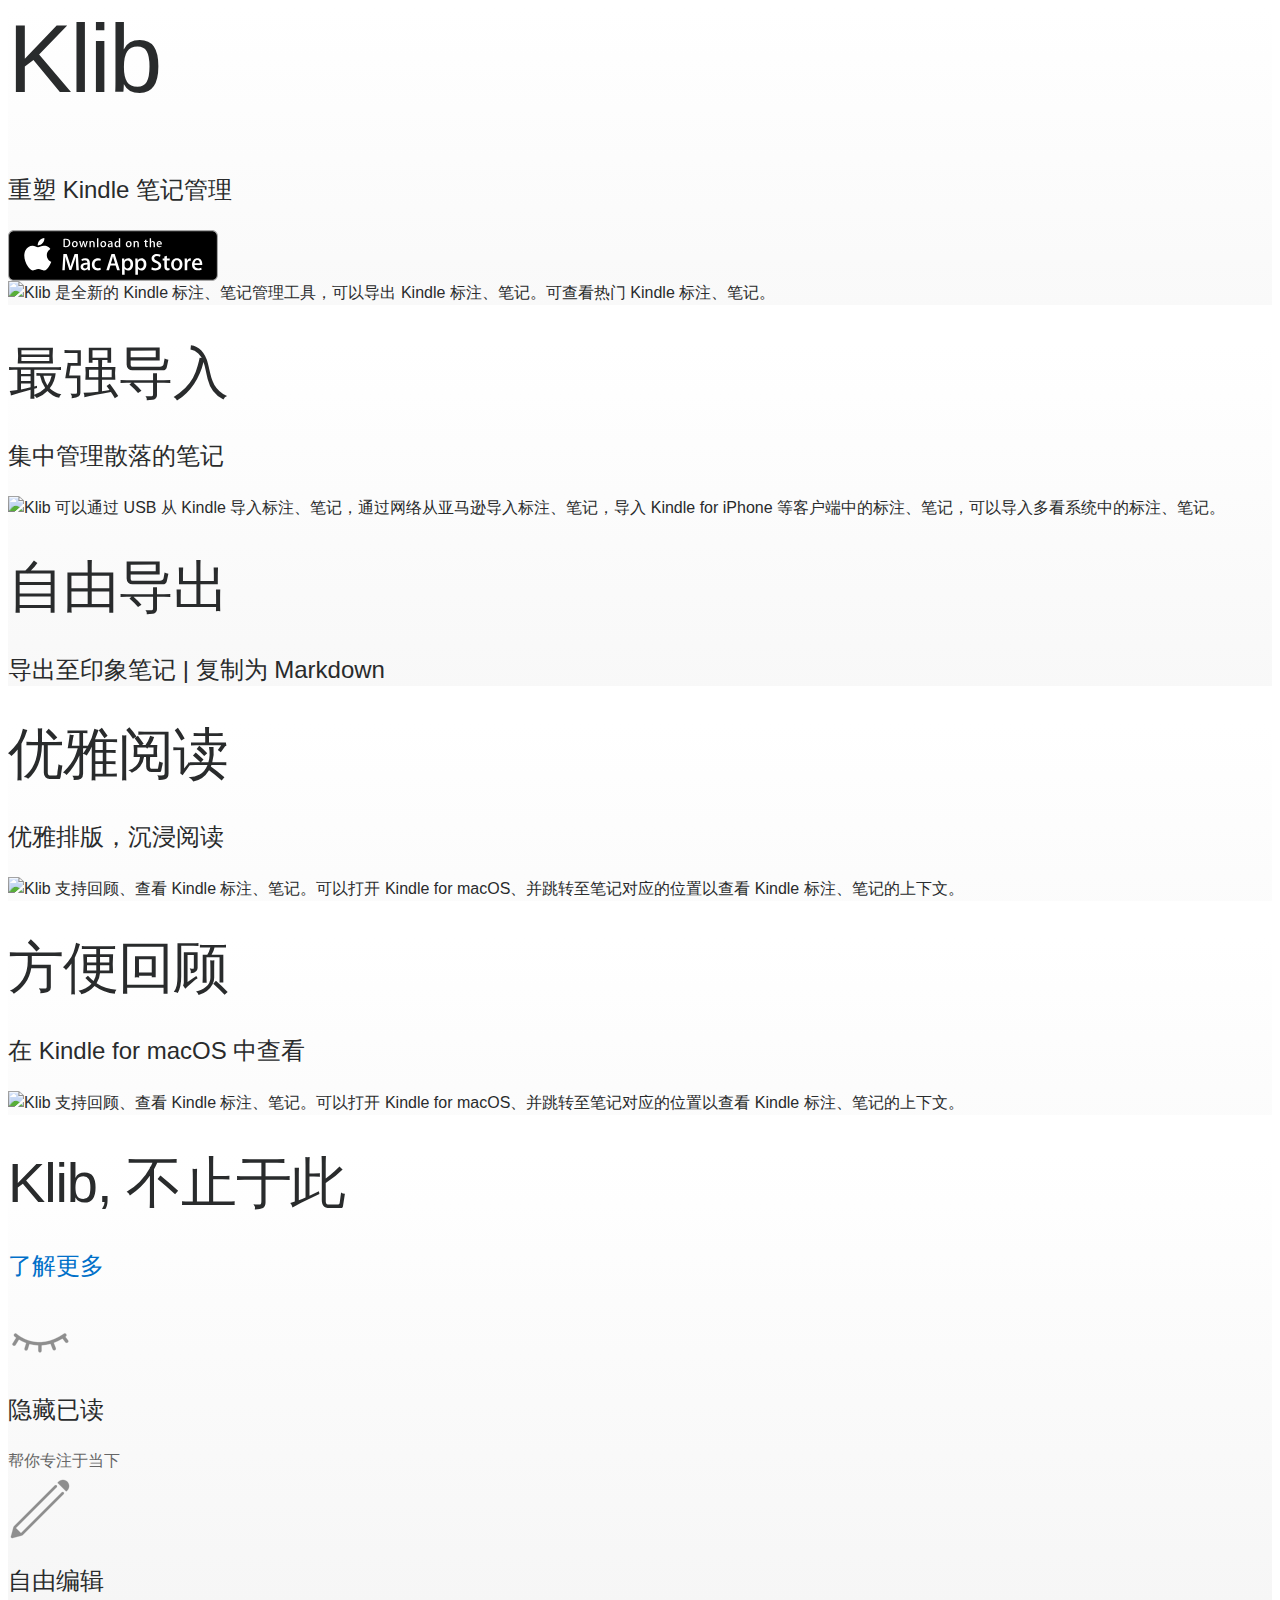
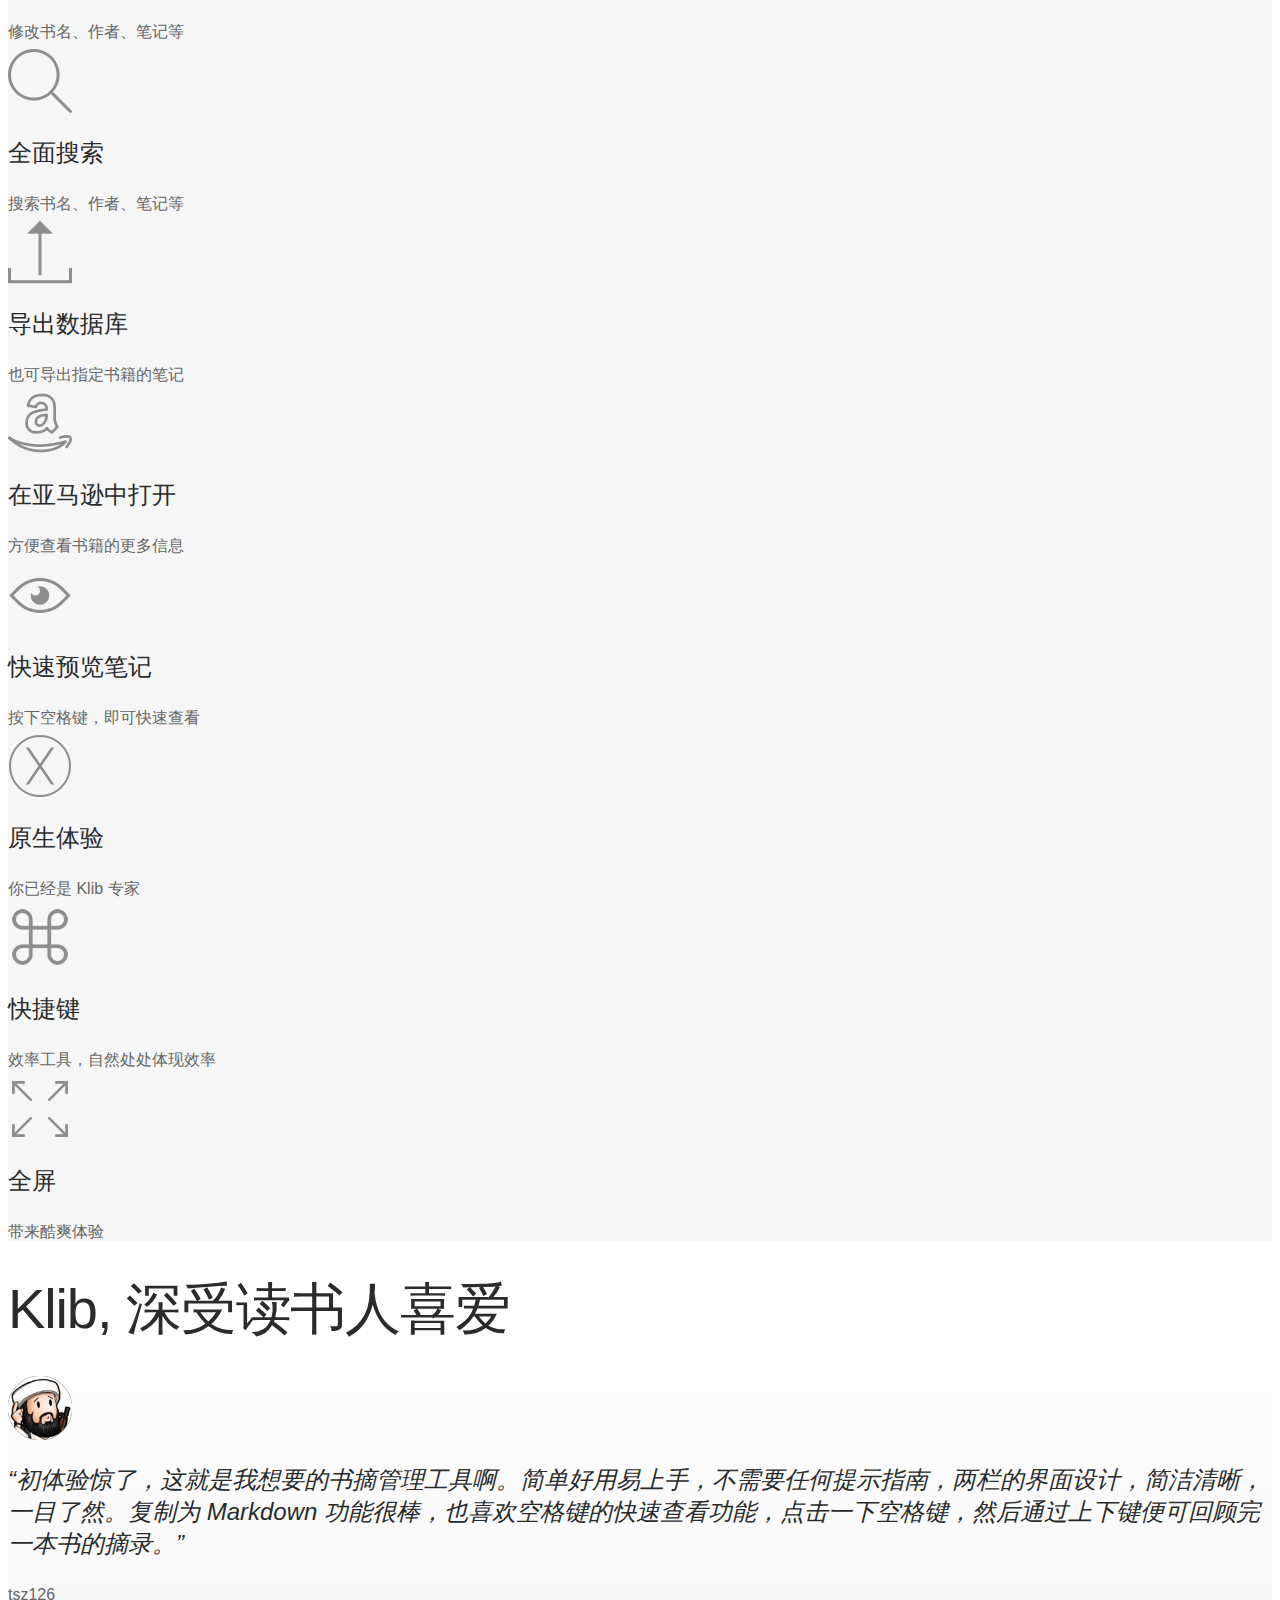
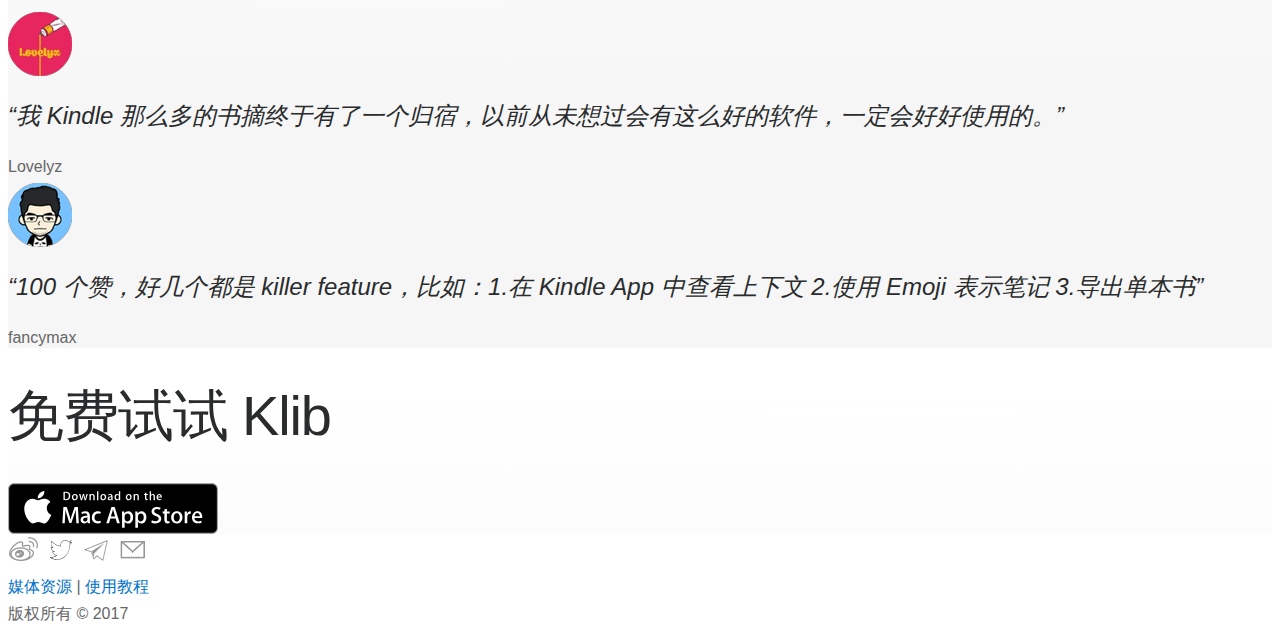
==== cn/index.html @ 88de1b6b "Add Reader, update images for cn/index.html" ====
<html>

<head>
  <meta charset="utf-8">
  <title>Klib | Kindle 标注笔记管理</title>
  <meta name="keywords" content="ikindle, kindle, highlight, note, bookmark, 标注, 笔记, 书签, 管理, 生词, 书摘, clippings.io, knotes, kindle mate, mobi, epub">
  <meta name="description" content="Klib 是管理 Kindle 标注、笔记的工具，可从亚马逊导出 Kindle 标注、Kindle 笔记，可以导入多看系统中的笔记，以 Markdown 格式复制、导出至 Evernote、印象笔记，支持 macOS，管理 Kindle Clippings">
  <meta name="viewport" content="width=device-width, initial-scale=1">
  <meta name="msvalidate.01" content="0AE8D8AF78D416EE85D8164126ED687F">
  <link rel="stylesheet" href="http://cdn.bootcss.com/bootstrap/4.0.0-alpha.6/css/bootstrap.min.css" integrity="sha384-rwoIResjU2yc3z8GV/NPeZWAv56rSmLldC3R/AZzGRnGxQQKnKkoFVhFQhNUwEyJ" crossorigin="anonymous">
  <link rel="alternate" hreflang="en" href="http://klib.me/">
  <link rel="alternate" hreflang="zh-Hans" href="http://klib.me/cn/">
  <style type="text/css">
    html,
    body {
      font-family: "Myriad Set Pro", "Helvetica Neue", Helvetica, Arial, sans-serif;
    }

    body {
      font-size: 1rem;
      font-weight: normal;
      line-height: 1.5;
      color: #292b2c;
      background-color: #fff;
    }

    a {
      color: #0070c9;
      text-decoration: none;
    }

    a:focus,
    a:hover {
      color: #0070c9;
      text-decoration: underline;
    }

    .section-background {
      background-image: linear-gradient(rgb(255, 255, 255) 0px, rgb(246, 246, 246) 450px) !important;
    }

    .text-head,
    .text-title {
      font-size: 64px;
      line-height: 1.0625;
      font-weight: 200;
      letter-spacing: -.02em;
    }

    .text-head {
      font-size: 96px;
    }

    .text-title {
      font-size: 56px;
    }

    .text-content,
    .text-quote {
      font-size: 24px;
      line-height: 1.33349;
      font-weight: 300;
      letter-spacing: 0em;
    }

    .text-quote {
      font-style: italic;
    }

    .text-description {
      font-size: 16px;
      line-height: 1.33343;
      font-weight: 300;
      letter-spacing: 0em;
      margin-top: 0.2em;
      margin-bottom: .375em;
      color: #666;
    }

    .mac-app-store {
      width: auto;
      height: 51;
    }

    @media (max-width: 767px) {
      .hidden-xs {
        display: none !important;
      }
    }

    @media (min-width: 768px) {
      .hidden-not-xs {
        display: none !important;
      }
    }
  </style>
</head>

<body>
  <div class="text-center d-flex h-100 align-items-center section-background hidden-not-xs">
    <div class="container">
      <div class="row">
        <div class="col-md-12">
          <div class="row">
            <div class="col-md-6">
              <img class="center-block img-fluid d-block my-3" src="http://p.toolinbox.net/m354k.png" alt="Klib 是全新的 Kindle 标注、笔记管理工具，可以导出 Kindle 标注、笔记。"> </div>
            <div class="col-md-6">
              <h1 class="text-head text-center">Klib</h1>
              <p class="text-content text-center">重塑 Kindle 标注管理</p>
              <a href="https://itunes.apple.com/cn/app/id1196268448?mt=12&amp;at=1000lv4R&amp;ct=klibme" target="_blank">
                <img class="center-block img-fluid d-block my-4 mac-app-store mx-auto" src="../images/mac-app-store.svg" alt="从 Mac App Store 下载 Klib"> </a>
            </div>
          </div>
        </div>
      </div>
    </div>
  </div>
  <div class="hidden-xs my-5"> </div>
  <div class="text-center d-flex h-100 align-items-center section-background hidden-xs">
    <div class="container">
      <div class="row">
        <div class="col-md-12">
          <div class="row">
            <div class="col-md-5 py-5 my-5">
              <h1 class="text-head text-left">Klib</h1>
              <p class="text-content text-left">重塑 Kindle 笔记管理</p>
              <a href="https://itunes.apple.com/cn/app/id1196268448?mt=12&amp;at=1000lv4R&amp;ct=klibme" target="_blank">
                <img class="center-block img-fluid d-block float-left my-5 mac-app-store" src="../images/mac-app-store.svg" alt="从 Mac App Store 下载 Klib"> </a>
            </div>
            <div class="col-md-7 py-2 my-5">
              <img class="center-block img-fluid d-block" src="http://p.toolinbox.net/m354k.png" alt="Klib 是全新的 Kindle 标注、笔记管理工具，可以导出 Kindle 标注、笔记。可查看热门 Kindle 标注、笔记。"> </div>
          </div>
        </div>
      </div>
    </div>
  </div>
  <div class="section text-center section-background">
    <div class="container">
      <div class="row">
        <div class="col-md-12 py-5">
          <h1 class="text-title my-3">最强导入</h1>
          <p class="text-content m-0">集中管理散落的笔记</p>
        </div>
      </div>
      <div class="row">
        <div class="col-md-10 mx-auto">
          <img class="center-block img-fluid d-block mx-auto" src="http://p.toolinbox.net/wml1k.png" alt="Klib 可以通过 USB 从 Kindle 导入标注、笔记，通过网络从亚马逊导入标注、笔记，导入 Kindle for iPhone 等客户端中的标注、笔记，可以导入多看系统中的标注、笔记。"> </div>
      </div>
      <div class="row">
        <div class="col-md-12 py-5">
          <h1 class="text-title my-3">自由导出</h1>
          <p class="text-content hidden-not-xs">印象笔记 | Markdown</p>
          <p class="text-content hidden-xs">导出至印象笔记 | 复制为 Markdown</p>
        </div>
      </div>
    </div>
  </div>
  <div class="py-5 section text-center section-background">
    <div class="container">
      <div class="row">
        <div class="col-md-12 py-5">
          <h1 class="text-title my-3">优雅阅读</h1>
          <p class="text-content">优雅排版，沉浸阅读</p>
        </div>
      </div>
      <div class="row">
        <div class="col-md-12 hidden-not-xs">
          <img class="center-block img-fluid d-block" src="http://p.toolinbox.net/w8t02.png" alt="Klib 支持回顾、查看 Kindle 标注、笔记。可以打开 Kindle for macOS、并跳转至笔记对应的位置以查看 Kindle 标注、笔记的上下文。"> </div>
        <div class="col-md-10 hidden-xs mx-auto">
          <img class="center-block img-fluid d-block" src="http://p.toolinbox.net/g9hk1.png" alt="Klib 支持回顾、查看 Kindle 标注、笔记。可以打开 Kindle for macOS、并跳转至笔记对应的位置以查看 Kindle 标注、笔记的上下文。"> </div>
      </div>
    </div>
  </div>
  <div class="py-5 section text-center section-background">
    <div class="container">
      <div class="row">
        <div class="col-md-12 py-5">
          <h1 class="text-title my-3">方便回顾</h1>
          <p class="text-content">在 Kindle for macOS 中查看</p>
        </div>
      </div>
      <div class="row">
        <div class="col-md-12 hidden-not-xs">
          <img class="center-block img-fluid d-block" src="http://p.toolinbox.net/jtzhg.png" alt="Klib 支持回顾、查看 Kindle 标注、笔记。可以打开 Kindle for macOS、并跳转至笔记对应的位置以查看 Kindle 标注、笔记的上下文。"> </div>
        <div class="col-md-12 hidden-xs">
          <img class="center-block img-fluid d-block" src="http://p.toolinbox.net/gm0wl.png" alt="Klib 支持回顾、查看 Kindle 标注、笔记。可以打开 Kindle for macOS、并跳转至笔记对应的位置以查看 Kindle 标注、笔记的上下文。"> </div>
      </div>
    </div>
  </div>
  <div class="py-5 section text-center section-background">
    <div class="container">
      <div class="row">
        <div class="col-md-12 py-5">
          <h1 class="text-title my-3">Klib, 不止于此</h1>
          <p class="text-content">
            <a href="https://toolinbox.net/Klib/" target="_blank">了解更多</a>
          </p>
        </div>
      </div>
      <div class="row">
        <div class="col-md-12">
          <div class="row">
            <div class="col-md-4">
              <a href="https://en.toolinbox.net/Klib/#Focus-on-Now">
                <img class="center-block my-5 mx-auto" src="../images/feature_icon/hide_read_books.png" alt="Klib 可以隐藏已读书籍，帮你专注于当下阅读。"> </a>
              <p class="text-content">隐藏已读</p>
              <p class="text-description">帮你专注于当下</p>
            </div>
            <div class="col-md-4">
              <a href="https://en.toolinbox.net/Klib/#Free-to-Edit">
                <img class="center-block d-block my-5 mx-auto" src="../images/feature_icon/edit.png" alt="Klib 可以自由编辑书名、作者、笔记、标注等内容。"> </a>
              <p class="text-content">自由编辑</p>
              <p class="text-description">修改书名、作者、笔记等</p>
            </div>
            <div class="col-md-4">
              <a href="https://en.toolinbox.net/Klib/#Search-Anything">
                <img class="center-block d-block my-5 mx-auto" src="../images/feature_icon/search.png" alt="Klib 可以搜索书名、作者、标注、笔记、备注等内容。"> </a>
              <p class="text-content">全面搜索</p>
              <p class="text-description">搜索书名、作者、笔记等</p>
            </div>
          </div>
          <div class="row">
            <div class="col-md-4">
              <a href="https://en.toolinbox.net/Klib/#3-Klib-Free-To-Export">
                <img class="center-block my-5 mx-auto" src="../images/feature_icon/export.png" alt="Klib 可以导出所有标注、笔记，既可以备份，也可以方便在不同设备间同步数据，还可以与朋友分享阅读笔记。"> </a>
              <p class="text-content">导出数据库</p>
              <p class="text-description">也可导出指定书籍的笔记</p>
            </div>
            <div class="col-md-4">
              <a href="https://en.toolinbox.net/Klib/#Open-With-Amazon">
                <img class="center-block d-block my-5 mx-auto" src="../images/feature_icon/amazon.png" alt="Klib 可以在亚马逊中打开书籍，进而查看书籍更多信息，比如作者的其他书籍。"> </a>
              <p class="text-content">在亚马逊中打开</p>
              <p class="text-description">方便查看书籍的更多信息</p>
            </div>
            <div class="col-md-4">
              <a href="https://en.toolinbox.net/Klib/#Review-Notes-in-Kindle-for-macOS">
                <img class="center-block d-block my-5 mx-auto" src="../images/feature_icon/quick_look.png" alt="按下空格键，即可以快速查看当前笔记，是不是觉得很熟悉？"> </a>
              <p class="text-content">快速预览笔记</p>
              <p class="text-description">按下空格键，即可快速查看</p>
            </div>
          </div>
          <div class="row hidden-xs">
            <div class="col-md-4">
              <a href="https://en.toolinbox.net/Klib/#Native-Interaction">
                <img class="center-block my-5 mx-auto" src="../images/feature_icon/macOS.png" alt="Klib 使用 macOS 原生的交互方式，给你最棒的原生体验。"> </a>
              <p class="text-content">原生体验</p>
              <p class="text-description">你已经是 Klib 专家</p>
            </div>
            <div class="col-md-4">
              <a href="https://en.toolinbox.net/Klib/#Efficiency-with-Shortcuts">
                <img class="center-block d-block my-5 mx-auto" src="../images/feature_icon/command.png" alt="Klib 支持各种键盘快捷键，无需鼠标即可完成各种操作。"> </a>
              <p class="text-content">快捷键</p>
              <p class="text-description">效率工具，自然处处体现效率</p>
            </div>
            <div class="col-md-4">
              <a href="https://en.toolinbox.net/Klib/#Fullscreen-is-Cool">
                <img class="center-block d-block my-5 mx-auto" src="../images/feature_icon/full_screen.png" alt="在全屏模式下回顾 Kindle 笔记，将是非常酷爽的体验。"> </a>
              <p class="text-content">全屏</p>
              <p class="text-description">带来酷爽体验</p>
            </div>
          </div>
        </div>
      </div>
    </div>
  </div>
  <div class="py-5 text-center section-background">
    <div class="container">
      <div class="row">
        <div class="col-md-12">
          <h1 class="my-5 text-title">Klib, 深受读书人喜爱</h1>
        </div>
      </div>
      <div class="row">
        <div class="col-md-4">
          <a href="https://sspai.com/post/37581#comment-112282" target="_blank">
            <img src="../images/avatar/avatar4.png" class="center-block rounded-circle img-fluid m-y m-y-1 my-3" alt="Klib 是很棒的 Kindle 标注、笔记管理工具，深受读书人喜欢。"> </a>
          <div class="blockquote">
            <p class="text-quote">“初体验惊了，这就是我想要的书摘管理工具啊。简单好用易上手，不需要任何提示指南，两栏的界面设计，简洁清晰，一目了然。复制为 Markdown 功能很棒，也喜欢空格键的快速查看功能，点击一下空格键，然后通过上下键便可回顾完一本书的摘录。”</p>
            <div class="blockquote-footer text-description">tsz126</div>
          </div>
        </div>
        <div class="col-md-4">
          <a href="https://sspai.com/post/37581#comment-112168" target="_blank">
            <img src="../images/avatar/avatar5.png" class="center-block rounded-circle img-fluid m-y m-y-1 my-3" alt="Klib 是很棒的 Kindle 标注、笔记管理工具，深受读书人喜欢。"> </a>
          <div class="blockquote">
            <p class="text-quote">“我 Kindle 那么多的书摘终于有了一个归宿，以前从未想过会有这么好的软件，一定会好好使用的。”</p>
            <div class="blockquote-footer text-description">Lovelyz</div>
          </div>
        </div>
        <div class="col-md-4">
          <a href="https://www.v2ex.com/t/347233#reply3" target="_blank">
            <img src="../images/avatar/avatar6.png" class="center-block rounded-circle img-fluid my-3" alt="Klib 是很棒的 Kindle 标注、笔记管理工具，深受读书人喜欢。"> </a>
          <div class="blockquote">
            <p class="text-quote">“100 个赞，好几个都是 killer feature，比如：1.在 Kindle App 中查看上下文 2.使用 Emoji 表示笔记 3.导出单本书”</p>
            <div class="blockquote-footer text-description">fancymax</div>
          </div>
        </div>
      </div>
    </div>
  </div>
  <div class="py-5 section text-center section-background">
    <div class="container">
      <div class="row">
        <div class="col-md-12 py-5">
          <h1 class="text-title">免费试试 Klib</h1>
        </div>
      </div>
      <div class="row">
        <div class="col-md-12">
          <a href="https://itunes.apple.com/app/cn/id1196268448?mt=12&amp;at=1000lv4R&amp;ct=klibme" target="_blank">
            <img class="center-block img-fluid d-block mx-auto mac-app-store" src="../images/mac-app-store.svg" alt="从 Mac App Store 下载 Klib"> </a>
        </div>
      </div>
      <div class="row">
        <div class="col-md-12 my-3"></div>
      </div>
    </div>
  </div>
  <div class="section bg-faded">
    <div class="container">
      <div class="row py-4">
        <div class="col-sm-3 text-center my-1">
          <a href="http://weibo.com/atjasonzone" target="_blank">
            <img class="" src="../images/icon/weibo.png" alt="通过微博联系 Klib."> </a>
          <a href="https://twitter.com/hereisjason" target="_blank">
            <img class="" src="../images/icon/twitter.png" alt="通过 Twitter 联系 Klib."> </a>
          <a href="https://t.me/Toolinbox" target="_blank">
            <img class="" src="../images/icon/telegram.png" alt="通过 Telegram 联系 Klib."> </a>
          <a href="mailto:itoolinbox@gmail.com" target="_blank">
            <img class="" src="../images/icon/email.png" alt="通过 Email 联系 Klib."> </a>
        </div>
        <div class="col-sm-6 text-center my-1 text-description">
          <a href="https://s.toolinbox.net/Klib/PressKit_cn.zip" target="_blank">媒体资源</a> |
          <a href="https://toolinbox.net/Klib/" target="_blank">使用教程</a>
        </div>
        <div class="col-sm-3 text-center my-1">
          <p class="text-description">版权所有 © 2017</p>
        </div>
      </div>
    </div>
  </div>
  <script src="http://cdn.bootcss.com/jquery/3.1.1/jquery.slim.min.js" crossorigin="anonymous" integrity="sha384-A7FZj7v+d/sdmMqp/nOQwliLvUsJfDHW+k9Omg/a/EheAdgtzNs3hpfag6Ed950n"></script>
  <script src="http://cdn.bootcss.com/tether/1.4.0/js/tether.min.js" integrity="sha384-DztdAPBWPRXSA/3eYEEUWrWCy7G5KFbe8fFjk5JAIxUYHKkDx6Qin1DkWx51bBrb" crossorigin="anonymous"></script>
  <script src="http://cdn.bootcss.com/bootstrap/4.0.0-alpha.6/js/bootstrap.min.js" integrity="sha384-vBWWzlZJ8ea9aCX4pEW3rVHjgjt7zpkNpZk+02D9phzyeVkE+jo0ieGizqPLForn" crossorigin="anonymous"></script>
  <script>
    (function(i,s,o,g,r,a,m){i['GoogleAnalyticsObject']=r;i[r]=i[r]||function(){
    (i[r].q=i[r].q||[]).push(arguments)},i[r].l=1*new Date();a=s.createElement(o),
    m=s.getElementsByTagName(o)[0];a.async=1;a.src=g;m.parentNode.insertBefore(a,m)
    })(window,document,'script','https://www.google-analytics.com/analytics.js','ga');
    ga('create', 'UA-26569268-14', 'auto');
    ga('send', 'pageview');
  </script>
</body>

</html>
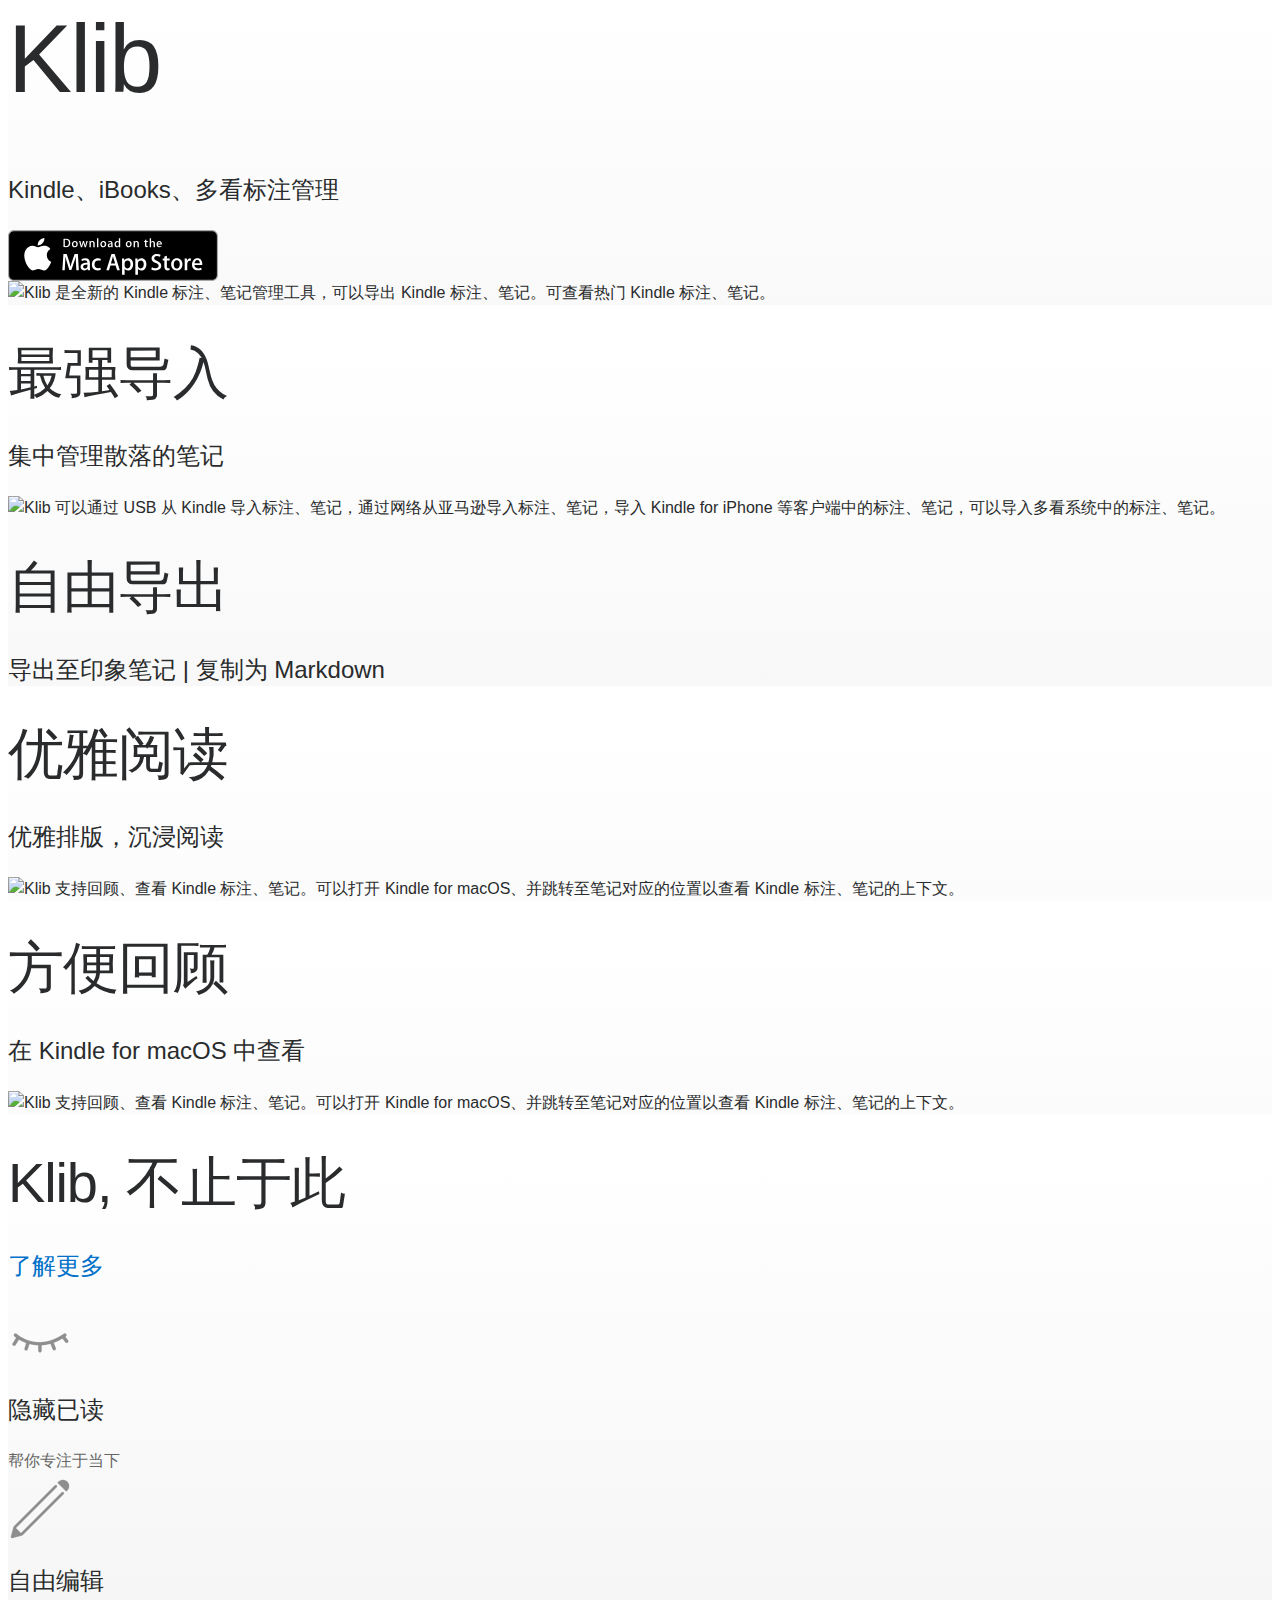
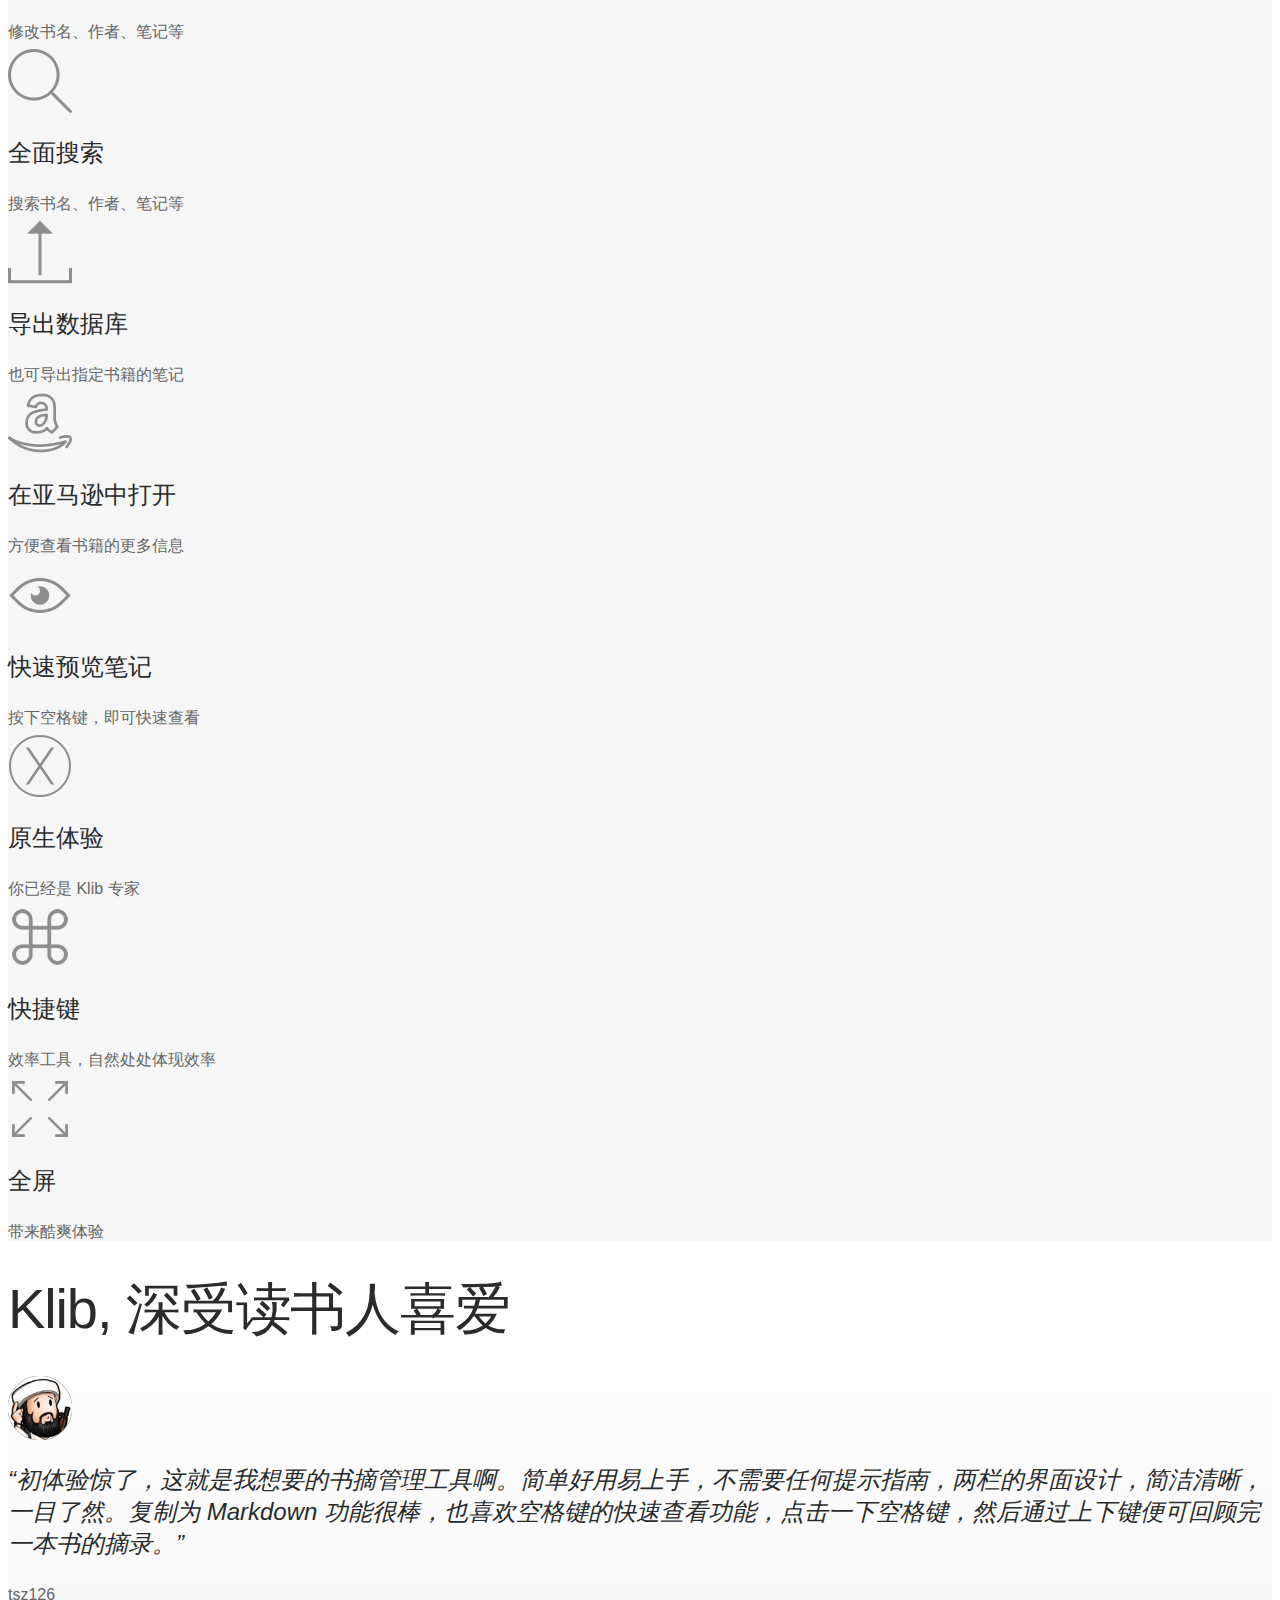
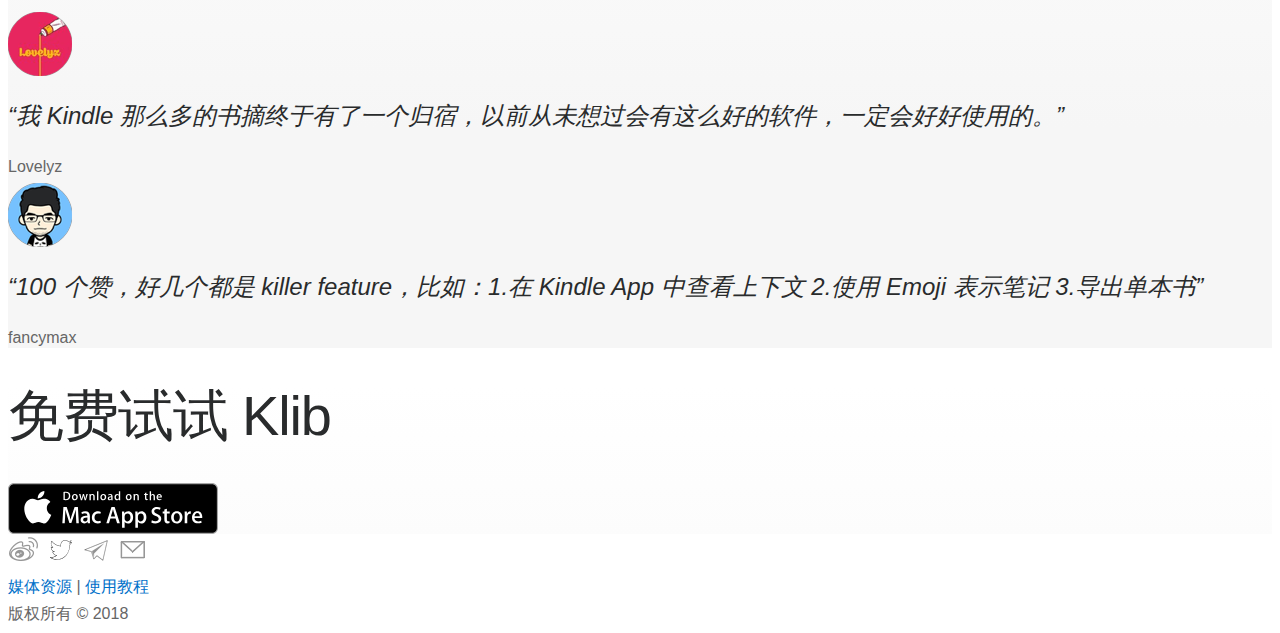
==== commit cb2ed3a3: "Update content for iBooks & Duokan." ====
--- a/cn/index.html
+++ b/cn/index.html
@@ -2,8 +2,8 @@
 
 <head>
   <meta charset="utf-8">
-  <title>Klib | Kindle 标注笔记管理</title>
-  <meta name="keywords" content="ikindle, kindle, highlight, note, bookmark, 标注, 笔记, 书签, 管理, 生词, 书摘, clippings.io, knotes, kindle mate, mobi, epub">
+  <title>Klib | Kindle、iBooks、多看标注管理</title>
+  <meta name="keywords" content="ikindle, kindle, highlight, note, bookmark, iBooks, 多看, 标注, 笔记, 书签, 管理, 生词, 书摘, clippings.io, knotes, kindle mate, mobi, epub">
   <meta name="description" content="Klib 是管理 Kindle 标注、笔记的工具，可从亚马逊导出 Kindle 标注、Kindle 笔记，可以导入多看系统中的笔记，以 Markdown 格式复制、导出至 Evernote、印象笔记，支持 macOS，管理 Kindle Clippings">
   <meta name="viewport" content="width=device-width, initial-scale=1">
   <meta name="msvalidate.01" content="0AE8D8AF78D416EE85D8164126ED687F">
@@ -106,7 +106,7 @@
               <img class="center-block img-fluid d-block my-3" src="http://p.toolinbox.net/m354k.png" alt="Klib 是全新的 Kindle 标注、笔记管理工具，可以导出 Kindle 标注、笔记。"> </div>
             <div class="col-md-6">
               <h1 class="text-head text-center">Klib</h1>
-              <p class="text-content text-center">重塑 Kindle 标注管理</p>
+              <p class="text-content text-center">Kindle、iBooks、多看标注管理</p>
               <a href="https://itunes.apple.com/cn/app/id1196268448?mt=12&amp;at=1000lv4R&amp;ct=klibme" target="_blank">
                 <img class="center-block img-fluid d-block my-4 mac-app-store mx-auto" src="../images/mac-app-store.svg" alt="从 Mac App Store 下载 Klib"> </a>
             </div>
@@ -123,7 +123,7 @@
           <div class="row">
             <div class="col-md-5 py-5 my-5">
               <h1 class="text-head text-left">Klib</h1>
-              <p class="text-content text-left">重塑 Kindle 笔记管理</p>
+              <p class="text-content text-left">Kindle、iBooks、多看标注管理</p>
               <a href="https://itunes.apple.com/cn/app/id1196268448?mt=12&amp;at=1000lv4R&amp;ct=klibme" target="_blank">
                 <img class="center-block img-fluid d-block float-left my-5 mac-app-store" src="../images/mac-app-store.svg" alt="从 Mac App Store 下载 Klib"> </a>
             </div>
@@ -334,7 +334,7 @@
           <a href="https://toolinbox.net/Klib/" target="_blank">使用教程</a>
         </div>
         <div class="col-sm-3 text-center my-1">
-          <p class="text-description">版权所有 © 2017</p>
+          <p class="text-description">版权所有 © 2018</p>
         </div>
       </div>
     </div>
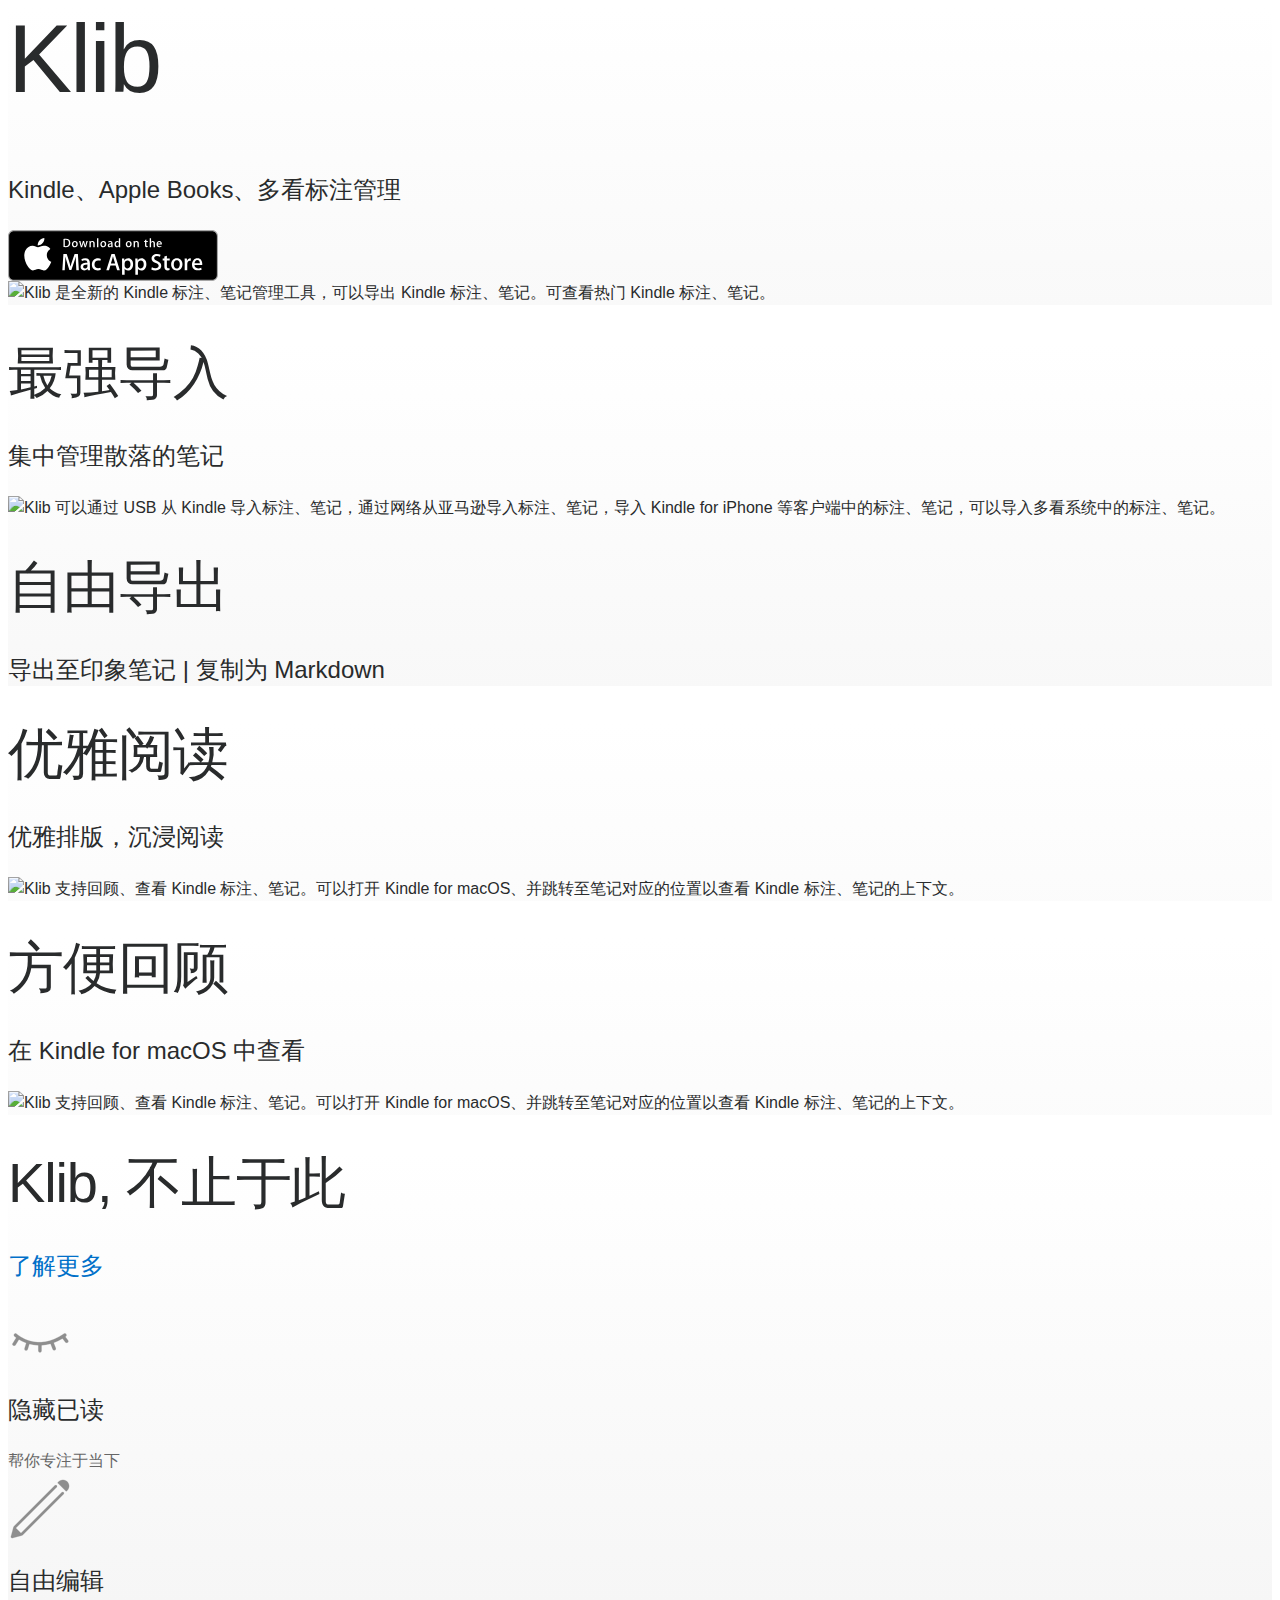
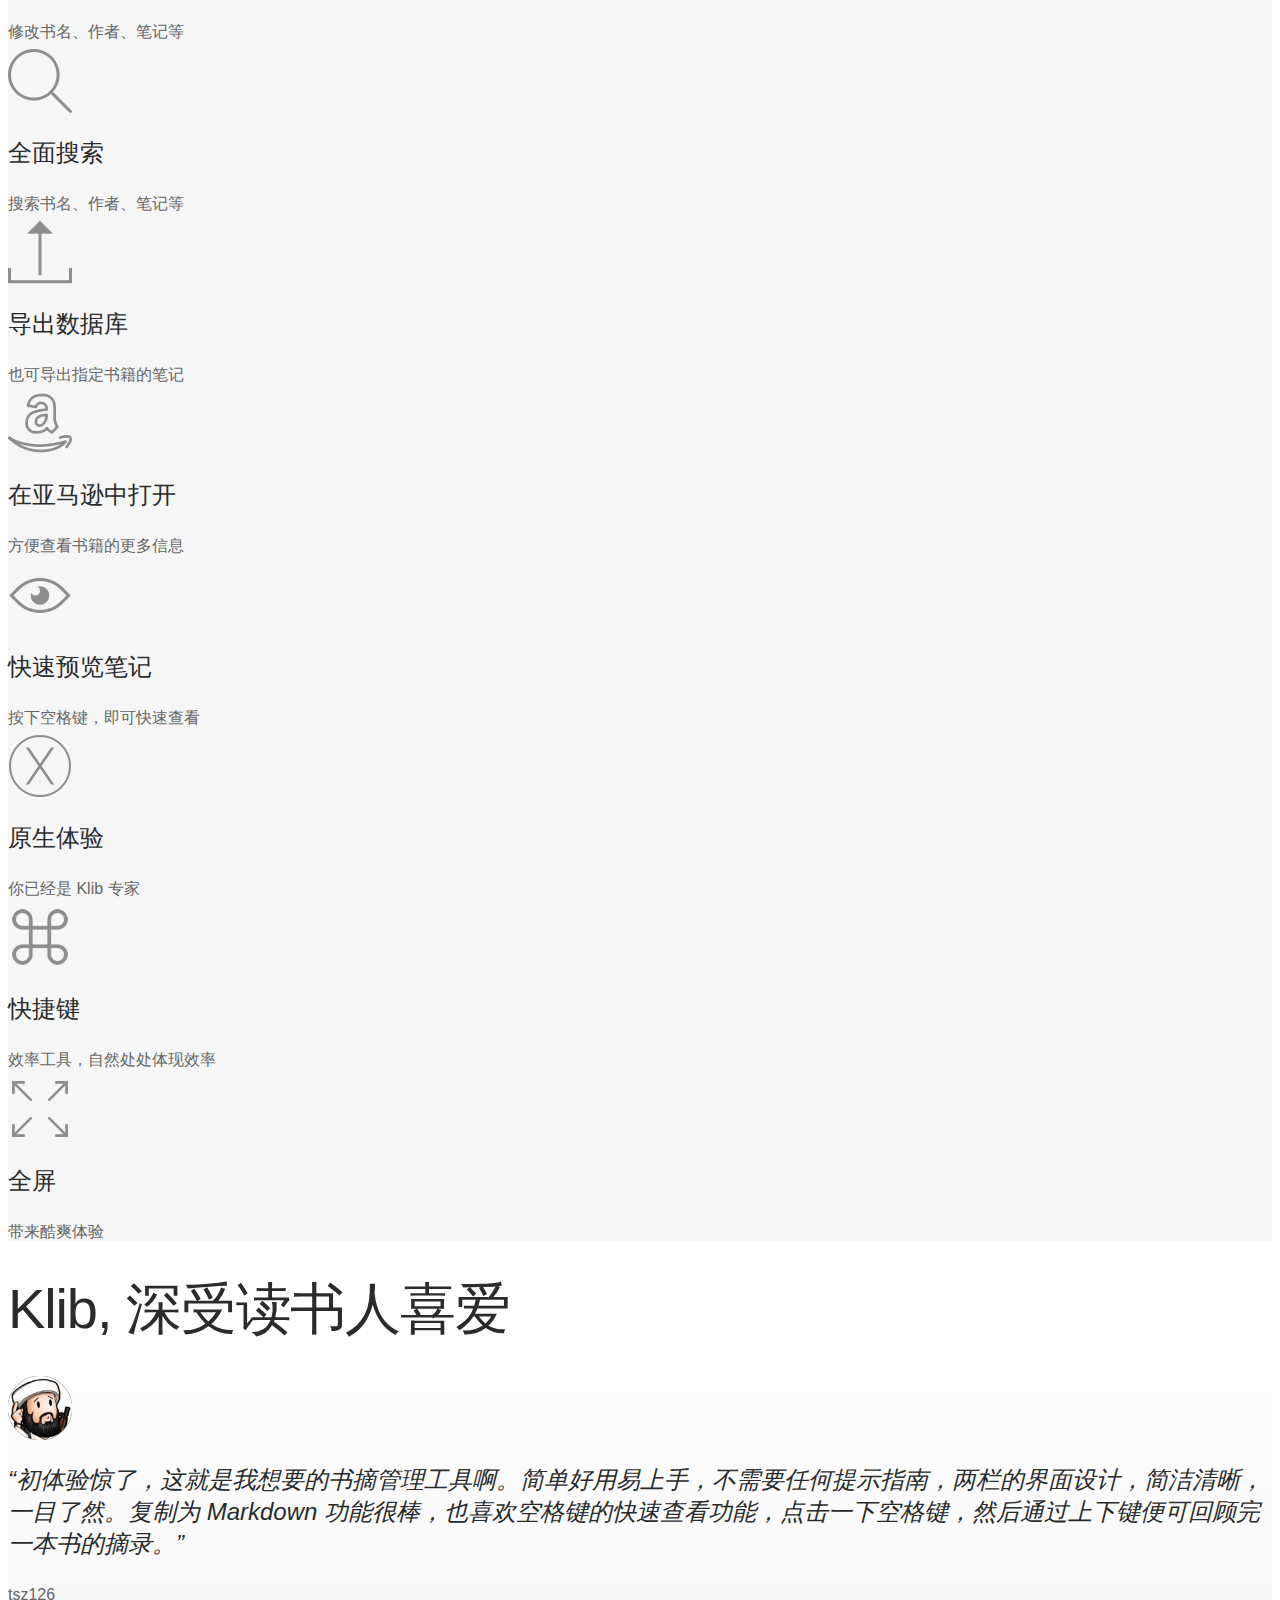
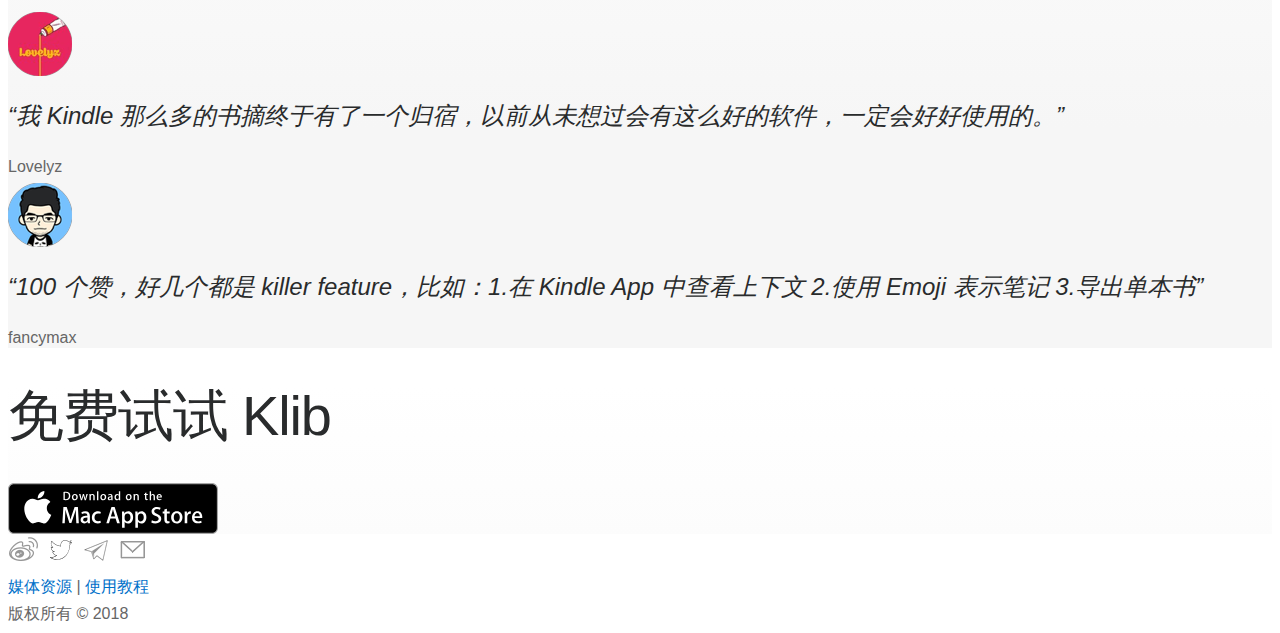
==== commit 5c5b78b6: "Rename iBooks with Apple Books." ====
--- a/cn/index.html
+++ b/cn/index.html
@@ -2,12 +2,12 @@
 
 <head>
   <meta charset="utf-8">
-  <title>Klib | Kindle、iBooks、多看标注管理</title>
-  <meta name="keywords" content="ikindle, kindle, highlight, note, bookmark, iBooks, 多看, 标注, 笔记, 书签, 管理, 生词, 书摘, clippings.io, knotes, kindle mate, mobi, epub">
+  <title>Klib | Kindle、Apple Books、多看标注管理</title>
+  <meta name="keywords" content="ikindle, kindle, highlight, note, bookmark, Apple Books, 多看, 标注, 笔记, 书签, 管理, 生词, 书摘, clippings.io, knotes, kindle mate, mobi, epub">
   <meta name="description" content="Klib 是管理 Kindle 标注、笔记的工具，可从亚马逊导出 Kindle 标注、Kindle 笔记，可以导入多看系统中的笔记，以 Markdown 格式复制、导出至 Evernote、印象笔记，支持 macOS，管理 Kindle Clippings">
   <meta name="viewport" content="width=device-width, initial-scale=1">
   <meta name="msvalidate.01" content="0AE8D8AF78D416EE85D8164126ED687F">
-  <link rel="stylesheet" href="http://cdn.bootcss.com/bootstrap/4.0.0-alpha.6/css/bootstrap.min.css" integrity="sha384-rwoIResjU2yc3z8GV/NPeZWAv56rSmLldC3R/AZzGRnGxQQKnKkoFVhFQhNUwEyJ" crossorigin="anonymous">
+  <link rel="stylesheet" href="https://cdn.bootcss.com/bootstrap/4.0.0-alpha.6/css/bootstrap.min.css" integrity="sha384-rwoIResjU2yc3z8GV/NPeZWAv56rSmLldC3R/AZzGRnGxQQKnKkoFVhFQhNUwEyJ" crossorigin="anonymous">
   <link rel="alternate" hreflang="en" href="http://klib.me/">
   <link rel="alternate" hreflang="zh-Hans" href="http://klib.me/cn/">
   <style type="text/css">
@@ -106,7 +106,7 @@
               <img class="center-block img-fluid d-block my-3" src="http://p.toolinbox.net/m354k.png" alt="Klib 是全新的 Kindle 标注、笔记管理工具，可以导出 Kindle 标注、笔记。"> </div>
             <div class="col-md-6">
               <h1 class="text-head text-center">Klib</h1>
-              <p class="text-content text-center">Kindle、iBooks、多看标注管理</p>
+              <p class="text-content text-center">Kindle、Apple Books、多看标注管理</p>
               <a href="https://itunes.apple.com/cn/app/id1196268448?mt=12&amp;at=1000lv4R&amp;ct=klibme" target="_blank">
                 <img class="center-block img-fluid d-block my-4 mac-app-store mx-auto" src="../images/mac-app-store.svg" alt="从 Mac App Store 下载 Klib"> </a>
             </div>
@@ -123,7 +123,7 @@
           <div class="row">
             <div class="col-md-5 py-5 my-5">
               <h1 class="text-head text-left">Klib</h1>
-              <p class="text-content text-left">Kindle、iBooks、多看标注管理</p>
+              <p class="text-content text-left">Kindle、Apple Books、多看标注管理</p>
               <a href="https://itunes.apple.com/cn/app/id1196268448?mt=12&amp;at=1000lv4R&amp;ct=klibme" target="_blank">
                 <img class="center-block img-fluid d-block float-left my-5 mac-app-store" src="../images/mac-app-store.svg" alt="从 Mac App Store 下载 Klib"> </a>
             </div>
@@ -339,9 +339,9 @@
       </div>
     </div>
   </div>
-  <script src="http://cdn.bootcss.com/jquery/3.1.1/jquery.slim.min.js" crossorigin="anonymous" integrity="sha384-A7FZj7v+d/sdmMqp/nOQwliLvUsJfDHW+k9Omg/a/EheAdgtzNs3hpfag6Ed950n"></script>
-  <script src="http://cdn.bootcss.com/tether/1.4.0/js/tether.min.js" integrity="sha384-DztdAPBWPRXSA/3eYEEUWrWCy7G5KFbe8fFjk5JAIxUYHKkDx6Qin1DkWx51bBrb" crossorigin="anonymous"></script>
-  <script src="http://cdn.bootcss.com/bootstrap/4.0.0-alpha.6/js/bootstrap.min.js" integrity="sha384-vBWWzlZJ8ea9aCX4pEW3rVHjgjt7zpkNpZk+02D9phzyeVkE+jo0ieGizqPLForn" crossorigin="anonymous"></script>
+  <script src="https://cdn.bootcss.com/jquery/3.1.1/jquery.slim.min.js" crossorigin="anonymous" integrity="sha384-A7FZj7v+d/sdmMqp/nOQwliLvUsJfDHW+k9Omg/a/EheAdgtzNs3hpfag6Ed950n"></script>
+  <script src="https://cdn.bootcss.com/tether/1.4.0/js/tether.min.js" integrity="sha384-DztdAPBWPRXSA/3eYEEUWrWCy7G5KFbe8fFjk5JAIxUYHKkDx6Qin1DkWx51bBrb" crossorigin="anonymous"></script>
+  <script src="https://cdn.bootcss.com/bootstrap/4.0.0-alpha.6/js/bootstrap.min.js" integrity="sha384-vBWWzlZJ8ea9aCX4pEW3rVHjgjt7zpkNpZk+02D9phzyeVkE+jo0ieGizqPLForn" crossorigin="anonymous"></script>
   <script>
     (function(i,s,o,g,r,a,m){i['GoogleAnalyticsObject']=r;i[r]=i[r]||function(){
     (i[r].q=i[r].q||[]).push(arguments)},i[r].l=1*new Date();a=s.createElement(o),
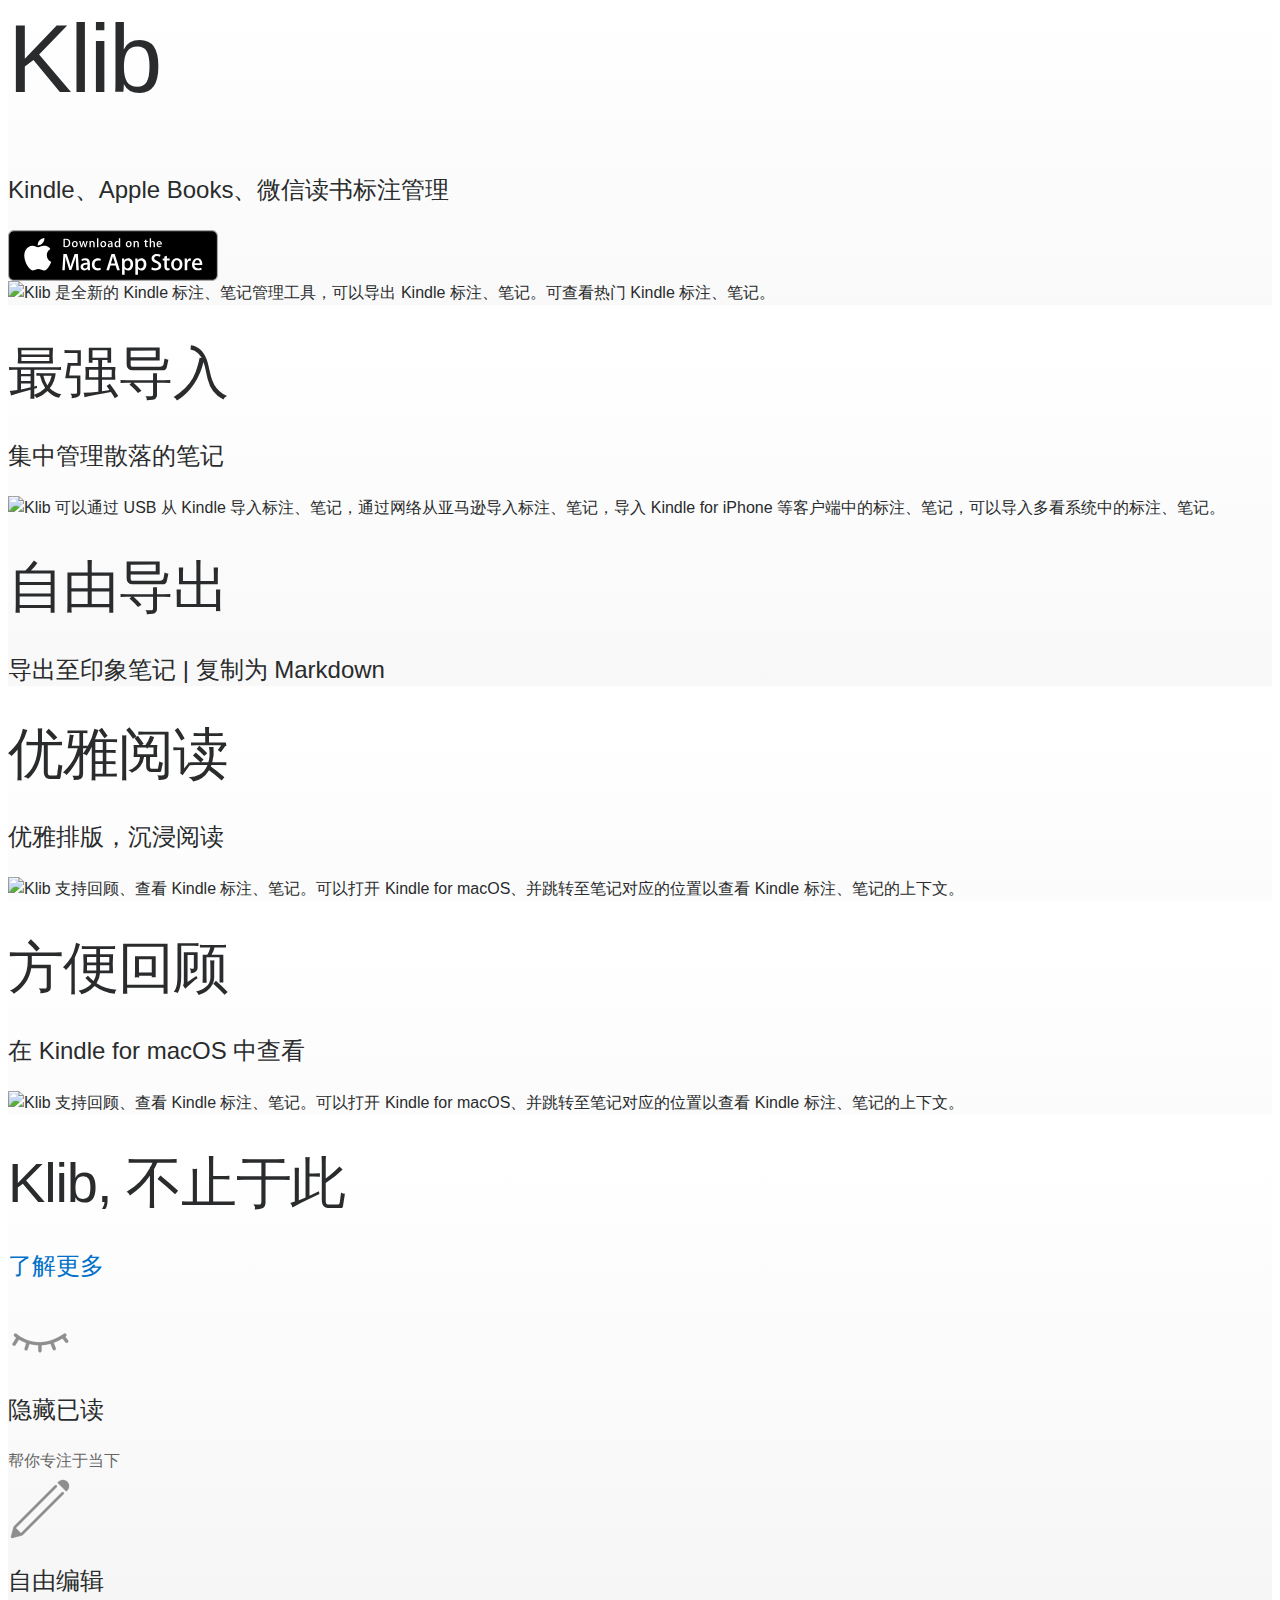
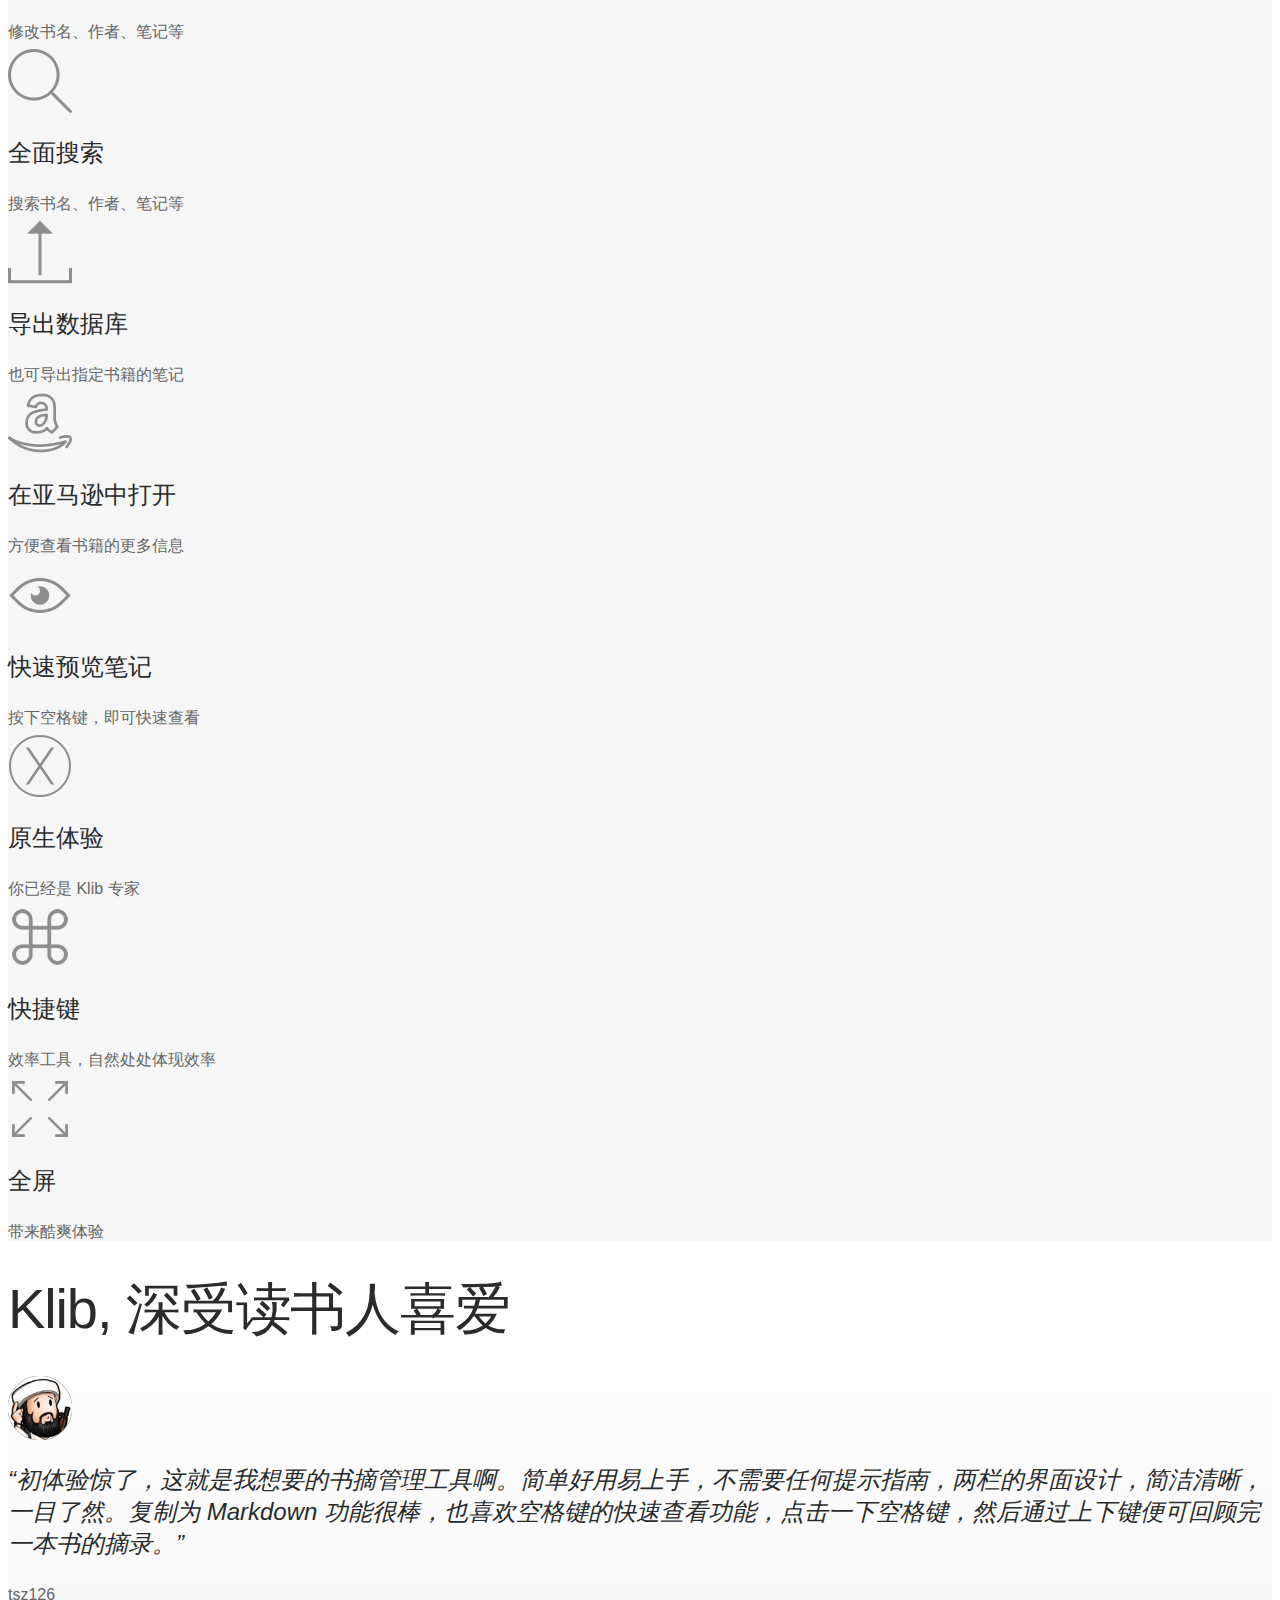
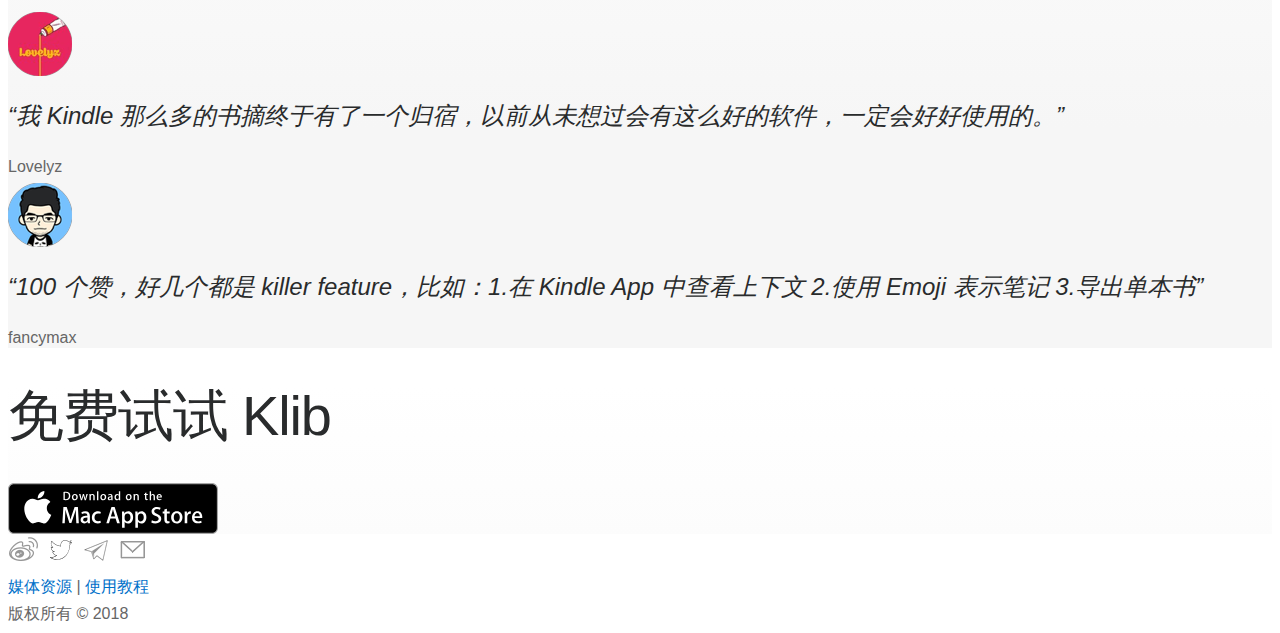
==== commit f4d02b84: "Update image." ====
--- a/cn/index.html
+++ b/cn/index.html
@@ -2,9 +2,9 @@
 
 <head>
   <meta charset="utf-8">
-  <title>Klib | Kindle、Apple Books、多看标注管理</title>
+  <title>Klib | Kindle、Apple Books、微信读书、多看标注笔记管理</title>
   <meta name="keywords" content="ikindle, kindle, highlight, note, bookmark, Apple Books, 多看, 标注, 笔记, 书签, 管理, 生词, 书摘, clippings.io, knotes, kindle mate, mobi, epub">
-  <meta name="description" content="Klib 是管理 Kindle 标注、笔记的工具，可从亚马逊导出 Kindle 标注、Kindle 笔记，可以导入多看系统中的笔记，以 Markdown 格式复制、导出至 Evernote、印象笔记，支持 macOS，管理 Kindle Clippings">
+  <meta name="description" content="Klib 是管理 Kindle 标注、笔记的工具，可从亚马逊导出 Kindle 标注、Kindle 笔记，可以导入微信读书、多看系统中的笔记，以 Markdown 格式复制、导出至 Evernote、印象笔记，支持 macOS，管理 Kindle Clippings">
   <meta name="viewport" content="width=device-width, initial-scale=1">
   <meta name="msvalidate.01" content="0AE8D8AF78D416EE85D8164126ED687F">
   <link rel="stylesheet" href="https://cdn.bootcss.com/bootstrap/4.0.0-alpha.6/css/bootstrap.min.css" integrity="sha384-rwoIResjU2yc3z8GV/NPeZWAv56rSmLldC3R/AZzGRnGxQQKnKkoFVhFQhNUwEyJ" crossorigin="anonymous">
@@ -106,7 +106,7 @@
               <img class="center-block img-fluid d-block my-3" src="http://p.toolinbox.net/m354k.png" alt="Klib 是全新的 Kindle 标注、笔记管理工具，可以导出 Kindle 标注、笔记。"> </div>
             <div class="col-md-6">
               <h1 class="text-head text-center">Klib</h1>
-              <p class="text-content text-center">Kindle、Apple Books、多看标注管理</p>
+              <p class="text-content text-center">Kindle、Apple Books、微信读书标注管理</p>
               <a href="https://itunes.apple.com/cn/app/id1196268448?mt=12&amp;at=1000lv4R&amp;ct=klibme" target="_blank">
                 <img class="center-block img-fluid d-block my-4 mac-app-store mx-auto" src="../images/mac-app-store.svg" alt="从 Mac App Store 下载 Klib"> </a>
             </div>
@@ -123,7 +123,7 @@
           <div class="row">
             <div class="col-md-5 py-5 my-5">
               <h1 class="text-head text-left">Klib</h1>
-              <p class="text-content text-left">Kindle、Apple Books、多看标注管理</p>
+              <p class="text-content text-left">Kindle、Apple Books、微信读书标注管理</p>
               <a href="https://itunes.apple.com/cn/app/id1196268448?mt=12&amp;at=1000lv4R&amp;ct=klibme" target="_blank">
                 <img class="center-block img-fluid d-block float-left my-5 mac-app-store" src="../images/mac-app-store.svg" alt="从 Mac App Store 下载 Klib"> </a>
             </div>
@@ -144,7 +144,7 @@
       </div>
       <div class="row">
         <div class="col-md-10 mx-auto">
-          <img class="center-block img-fluid d-block mx-auto" src="http://p.toolinbox.net/wml1k.png" alt="Klib 可以通过 USB 从 Kindle 导入标注、笔记，通过网络从亚马逊导入标注、笔记，导入 Kindle for iPhone 等客户端中的标注、笔记，可以导入多看系统中的标注、笔记。"> </div>
+          <img class="center-block img-fluid d-block mx-auto" src="http://p.toolinbox.net/swycv.png" alt="Klib 可以通过 USB 从 Kindle 导入标注、笔记，通过网络从亚马逊导入标注、笔记，导入 Kindle for iPhone 等客户端中的标注、笔记，可以导入多看系统中的标注、笔记。"> </div>
       </div>
       <div class="row">
         <div class="col-md-12 py-5">
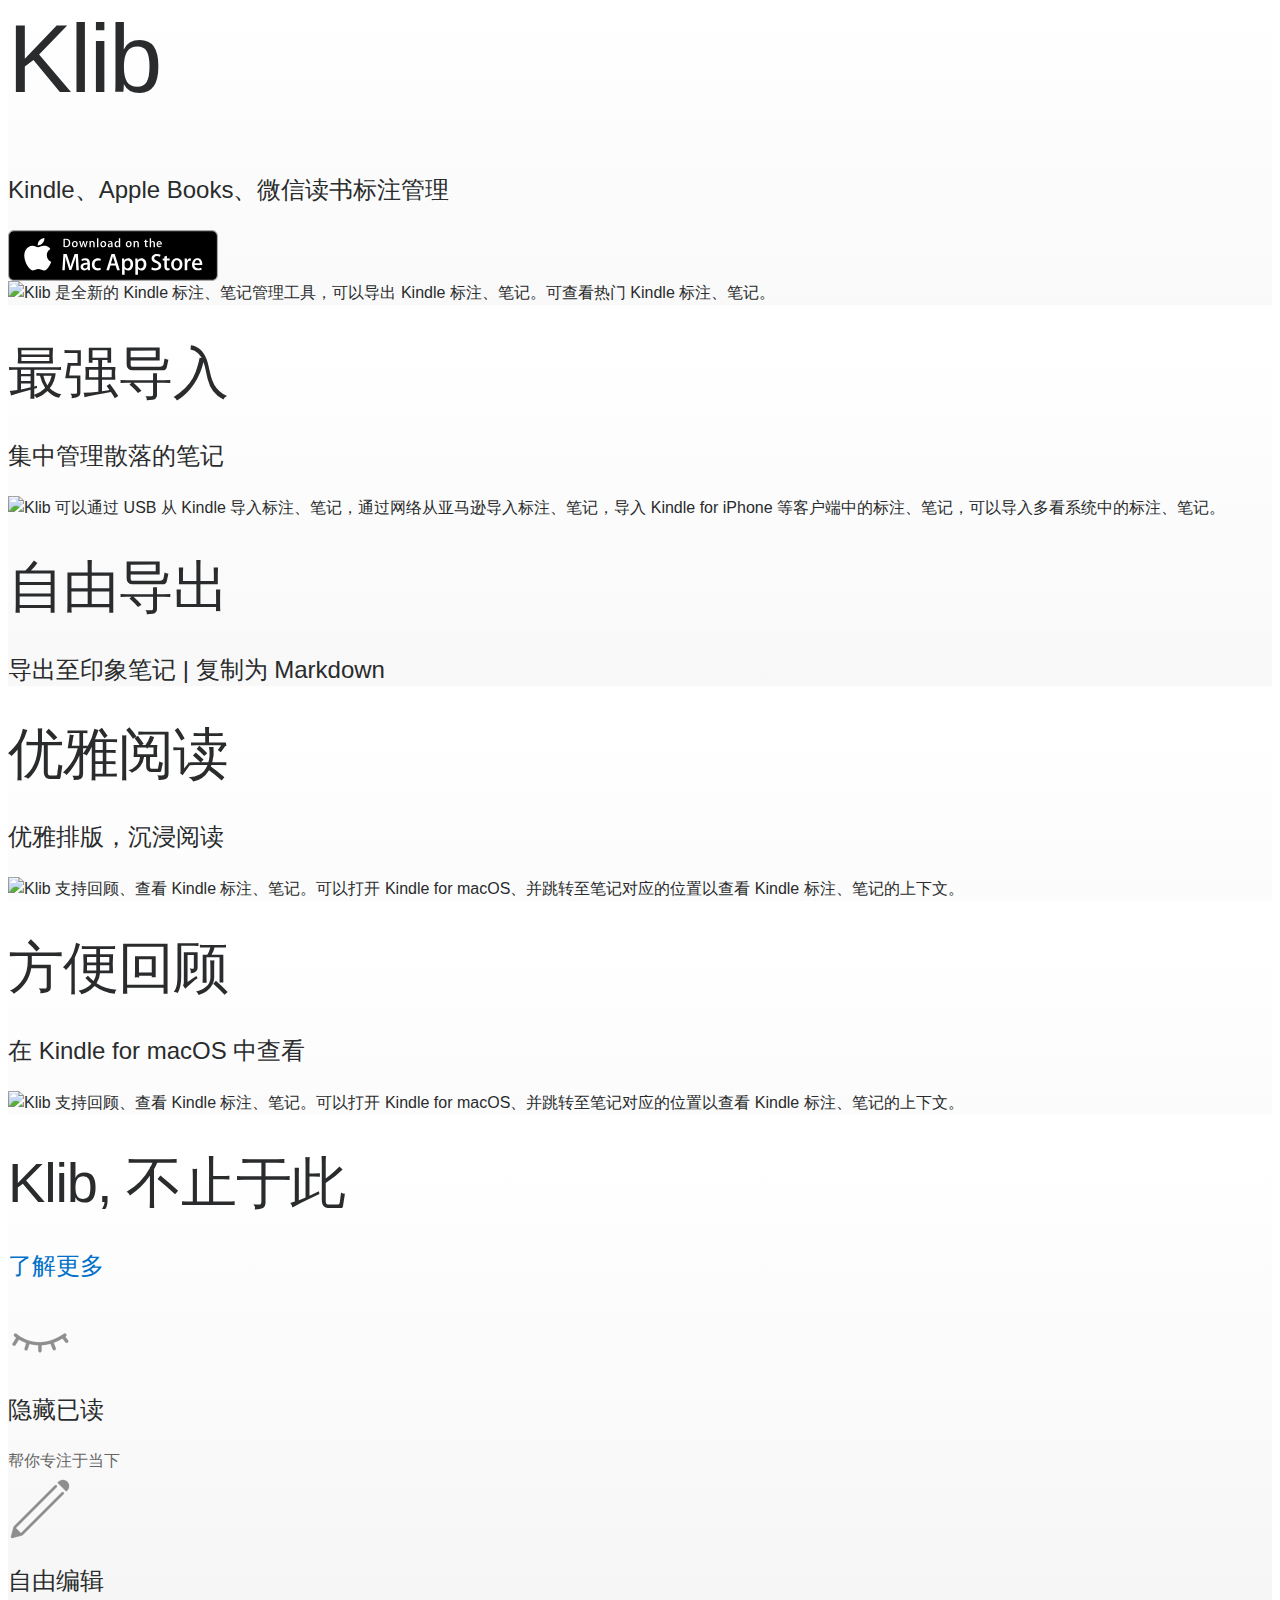
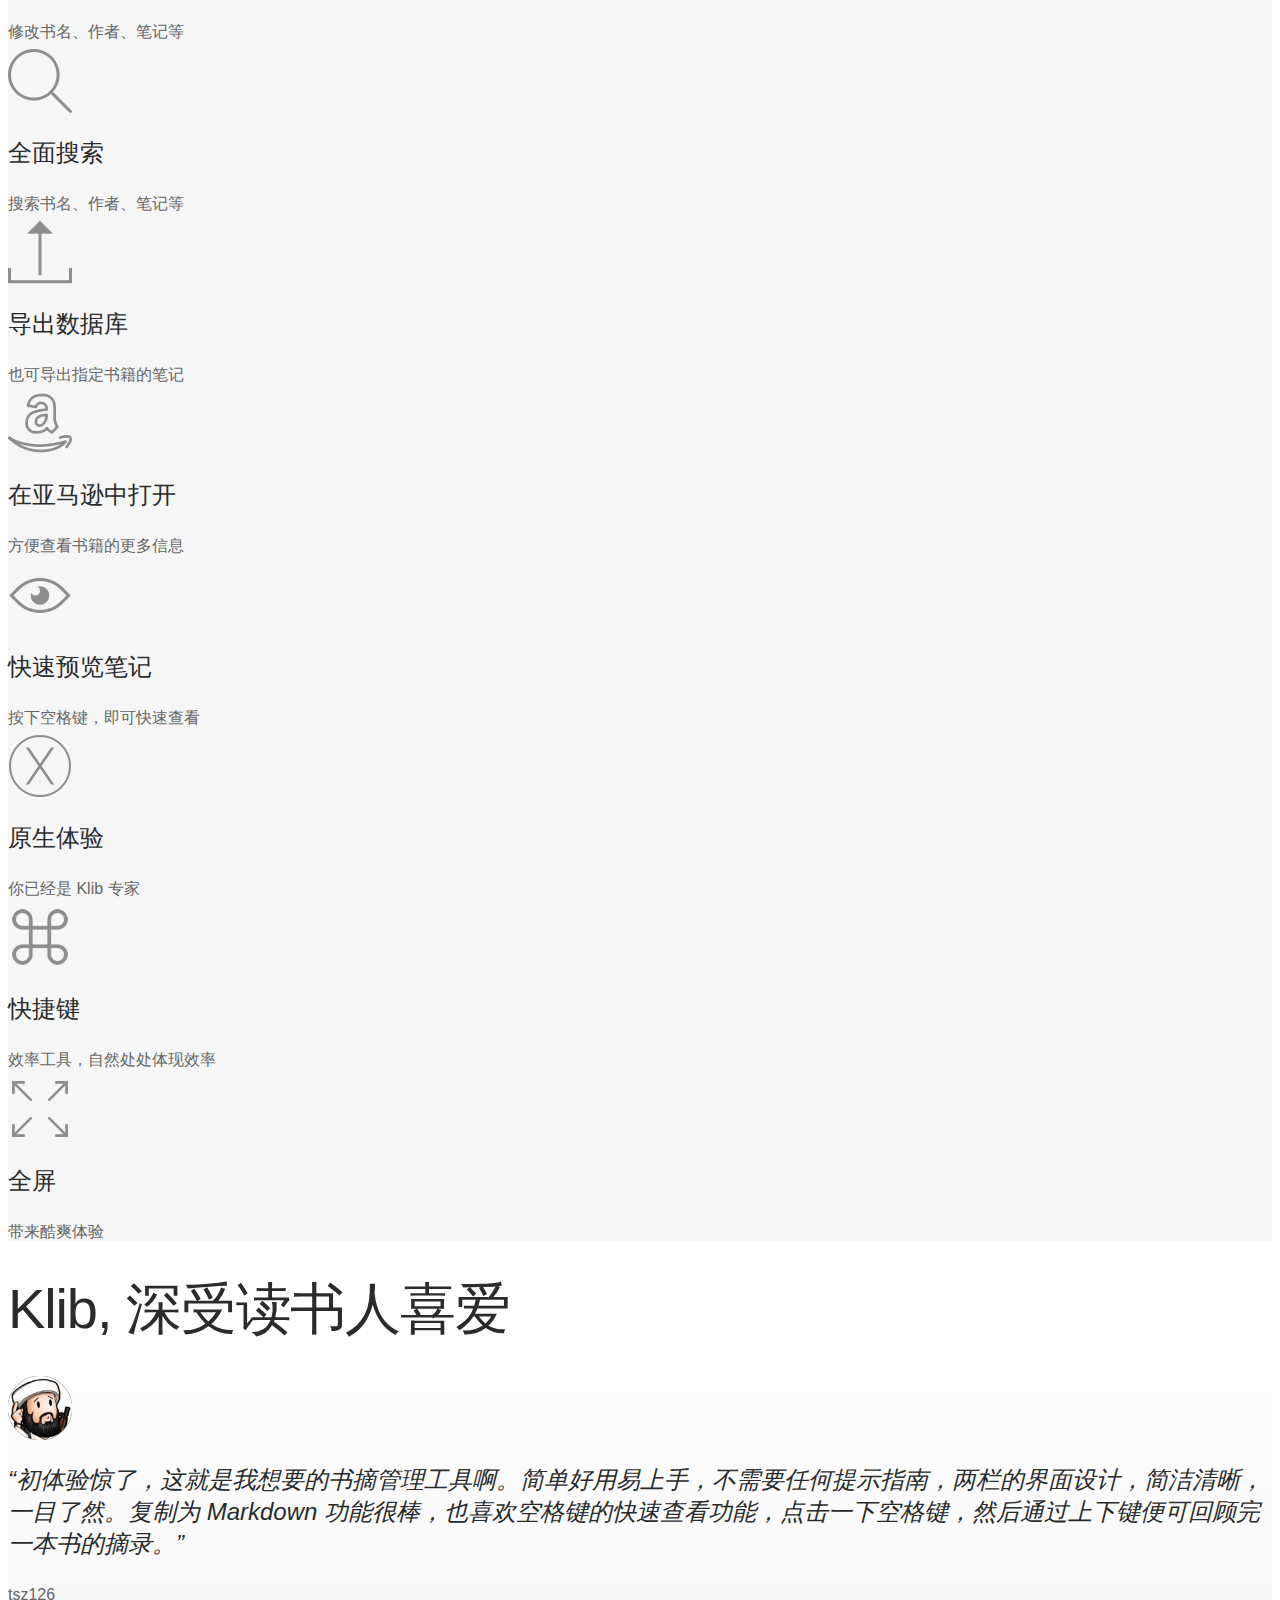
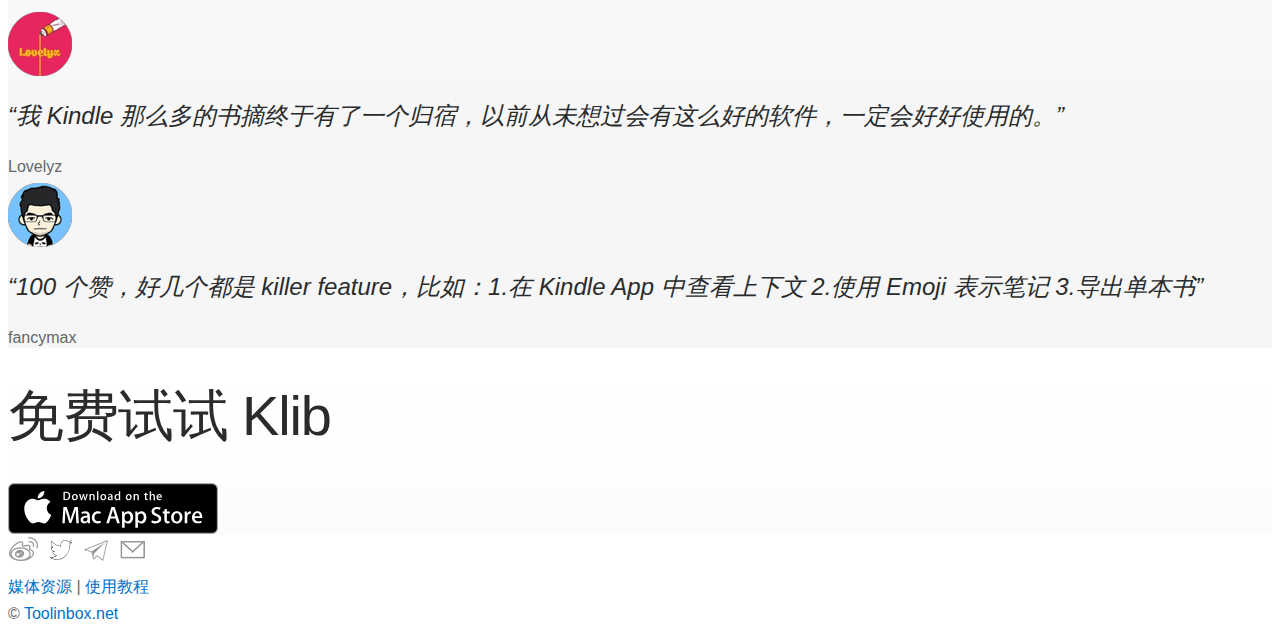
==== commit c25fd09e: "Update Copyright." ====
--- a/cn/index.html
+++ b/cn/index.html
@@ -334,7 +334,7 @@
           <a href="https://toolinbox.net/Klib/" target="_blank">使用教程</a>
         </div>
         <div class="col-sm-3 text-center my-1">
-          <p class="text-description">版权所有 © 2018</p>
+          <p class="text-description">© <a href="https://Toolinbox.net" target="_blank">Toolinbox.net</a></p>
         </div>
       </div>
     </div>
@@ -352,4 +352,4 @@
   </script>
 </body>
 
-</html>+</html>
